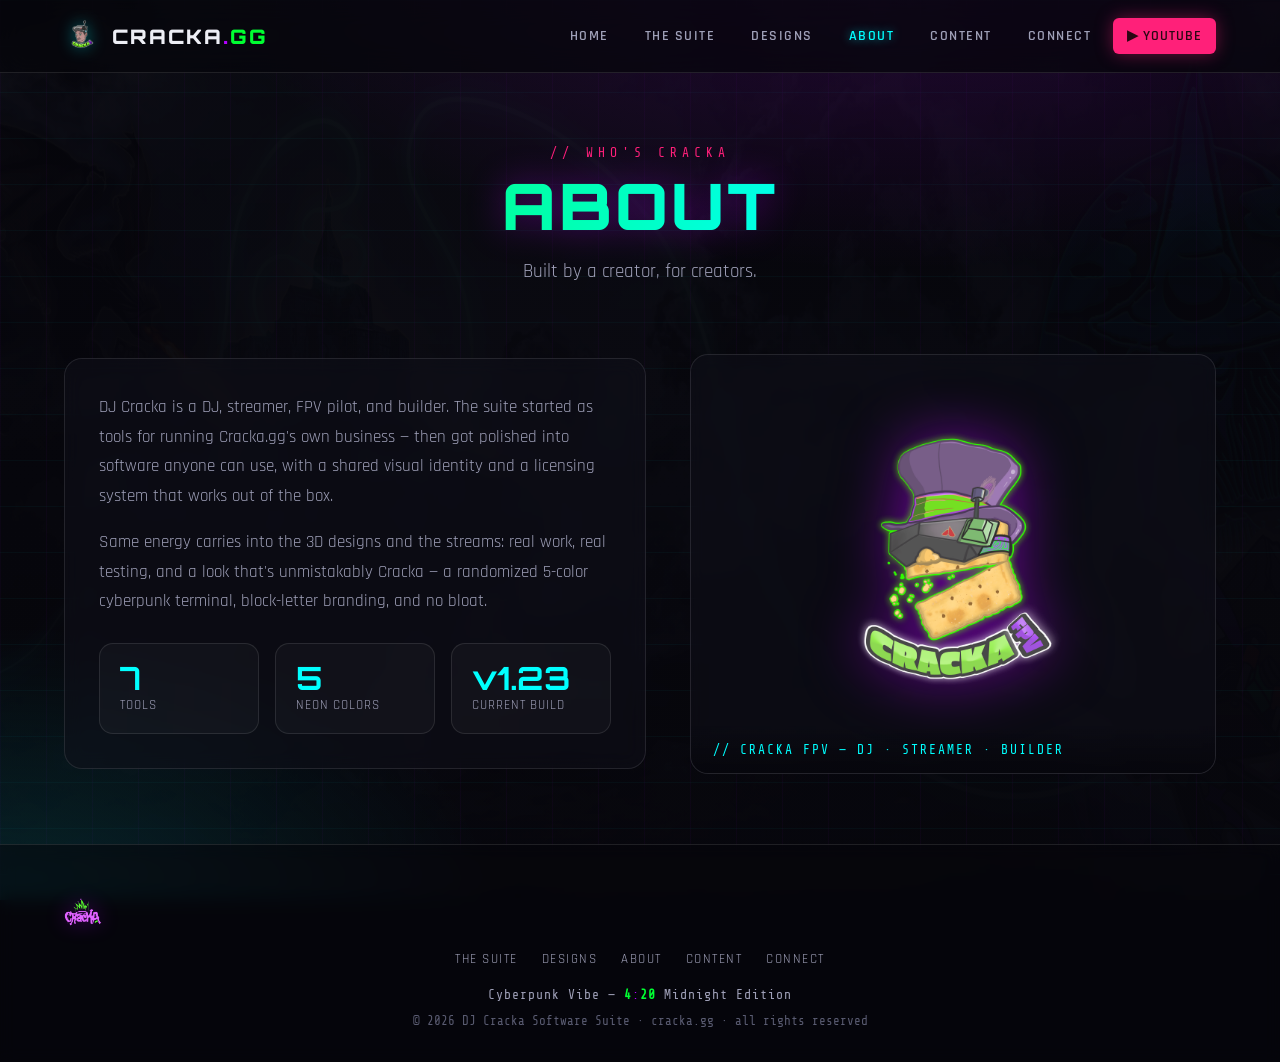
==== about.html @ da2304a5 "Add files via upload" ====
<!DOCTYPE html>
<html lang="en">
<head>
<meta charset="UTF-8">
<meta name="viewport" content="width=device-width, initial-scale=1.0">
<title>About — Cracka.gg</title>
<meta name="description" content="About DJ Cracka — DJ, streamer, FPV pilot, and builder behind the Cracka Software Suite.">
<link rel="icon" type="image/png" href="Cracka_FPV_Logo_Clear.png">
<link rel="preconnect" href="https://fonts.googleapis.com"><link rel="preconnect" href="https://fonts.gstatic.com" crossorigin>
<link href="https://fonts.googleapis.com/css2?family=Orbitron:wght@500;700;900&family=Chakra+Petch:wght@600;700&family=Rajdhani:wght@400;500;600;700&family=Share+Tech+Mono&display=swap" rel="stylesheet">
<link rel="stylesheet" href="style.css">
<style>
.about{display:grid;grid-template-columns:1.05fr .95fr;gap:44px;align-items:center}
.about-card{background:var(--glass);backdrop-filter:blur(10px);border:1px solid var(--line);border-radius:18px;padding:34px}
.about-card p{color:var(--mut);font-size:17px;line-height:1.75;margin-bottom:16px}
.about-card p:last-child{margin-bottom:0}
.metrics{display:flex;gap:16px;margin-top:26px;flex-wrap:wrap}
.metric{flex:1;min-width:120px;background:rgba(255,255,255,.03);border:1px solid var(--line);border-radius:14px;padding:18px 20px}
.metric b{font-family:'Orbitron';font-size:32px;display:block;color:var(--cyan);line-height:1}
.metric span{color:var(--mut);font-size:13px;letter-spacing:1px;text-transform:uppercase}
.portrait{position:relative;border-radius:18px;overflow:hidden;border:1px solid var(--line);min-height:420px;
  background:var(--glass);backdrop-filter:blur(8px);display:flex;align-items:center;justify-content:center}
.portrait img{height:280px;filter:drop-shadow(0 0 30px rgba(180,0,255,.55))}
.portrait .tagbar{position:absolute;bottom:0;left:0;right:0;padding:16px 22px;background:linear-gradient(180deg,transparent,rgba(6,6,12,.9));
  font-family:'Share Tech Mono';letter-spacing:2px;color:var(--cyan);font-size:13px}
@media(max-width:820px){.about{grid-template-columns:1fr}}
</style>
</head>
<body>

<header class="nav"><div class="wrap nav-in">
  <a class="brand" href="index.html"><img src="Cracka_FPV_Logo_Clear.png" alt=""><span>CRACKA<span class="dot">.</span><span class="gg">GG</span></span></a>
  <button class="burger" id="burger" aria-label="Menu">☰</button>
  <nav class="menu" id="menu">
    <a href="index.html">Home</a>
    <a href="suite.html">The Suite</a>
    <a href="designs.html">Designs</a>
    <a href="about.html" class="active">About</a>
    <a href="content.html">Content</a>
    <a href="connect.html">Connect</a>
    <a class="yt" href="connect.html">▶ YouTube</a>
  </nav>
</div></header>

<div class="page-head"><div class="wrap">
  <div class="eyebrow">// Who's Cracka</div>
  <h1>About</h1>
  <p>Built by a creator, for creators.</p>
</div></div>

<section><div class="wrap">
  <div class="about">
    <div class="about-card">
      <p>DJ Cracka is a DJ, streamer, FPV pilot, and builder. The suite started as tools for running Cracka.gg's own business — then got polished into software anyone can use, with a shared visual identity and a licensing system that works out of the box.</p>
      <p>Same energy carries into the 3D designs and the streams: real work, real testing, and a look that's unmistakably Cracka — a randomized 5-color cyberpunk terminal, block-letter branding, and no bloat.</p>
      <div class="metrics">
        <div class="metric"><b>7</b><span>Tools</span></div>
        <div class="metric"><b>5</b><span>Neon colors</span></div>
        <div class="metric"><b>v1.23</b><span>Current build</span></div>
      </div>
    </div>
    <div class="portrait">
      <img src="Cracka_FPV_MadHatter_Transparent.png" alt="Cracka">
      <div class="tagbar">// CRACKA FPV — DJ · STREAMER · BUILDER</div>
    </div>
  </div>
</div></section>

<footer class="foot"><div class="wrap">
  <img src="Cracka_Wordmark_GreenPurple.png" alt="DJ Cracka">
  <div class="foot-links"><a href="suite.html">The Suite</a><a href="designs.html">Designs</a><a href="about.html">About</a><a href="content.html">Content</a><a href="connect.html">Connect</a></div>
  <div class="midnight">Cyberpunk Vibe — <b>4</b><i>:</i><b>20</b> Midnight Edition</div>
  <div class="copy">© 2026 DJ Cracka Software Suite · cracka.gg · all rights reserved</div>
</div></footer>
<script>var b=document.getElementById('burger'),m=document.getElementById('menu');b.addEventListener('click',function(){m.classList.toggle('open')});</script>
</body>
</html>
---- style.css ----
/* ===== DJ Cracka Suite — cracka.gg shared theme ===== */
:root{
  --green:#00ff32; --purple:#b400ff; --pink:#ff2079; --yellow:#ffe600; --cyan:#00ffff;
  --bg:#06060c; --panel:rgba(18,18,28,0.55); --panel-solid:#11111d;
  --glass:rgba(16,16,26,0.5); --line:rgba(255,255,255,.10); --line-strong:rgba(255,255,255,.18);
  --txt:#edeef5; --mut:#9fa0b8;
}
*{margin:0;padding:0;box-sizing:border-box}
html{scroll-behavior:smooth}
body{background:var(--bg);color:var(--txt);font-family:'Rajdhani',sans-serif;min-height:100vh;overflow-x:hidden;position:relative}
/* fixed atmospheric background: banner + dark wash + neon grid */
body::before{content:"";position:fixed;inset:0;z-index:-2;
  background:url('banner.png') center top/cover no-repeat fixed;opacity:.16}
body::after{content:"";position:fixed;inset:0;z-index:-1;
  background:
    radial-gradient(1200px 600px at 70% -10%,rgba(180,0,255,.18),transparent 60%),
    radial-gradient(900px 500px at 0% 100%,rgba(0,255,255,.12),transparent 55%),
    linear-gradient(rgba(0,255,255,.03) 1px,transparent 1px),
    linear-gradient(90deg,rgba(180,0,255,.03) 1px,transparent 1px),
    linear-gradient(180deg,rgba(6,6,12,.72),rgba(6,6,12,.92));
  background-size:auto,auto,46px 46px,46px 46px,auto}
a{color:inherit;text-decoration:none}
img{max-width:100%;display:block}
.wrap{max-width:1200px;margin:0 auto;padding:0 24px}
h1,h2,h3{font-family:'Orbitron',sans-serif}

/* ===== NAV ===== */
.nav{position:sticky;top:0;z-index:80;background:rgba(6,6,12,.72);backdrop-filter:blur(14px);border-bottom:1px solid var(--line)}
.nav-in{display:flex;align-items:center;justify-content:space-between;height:72px}
.brand{display:flex;align-items:center;gap:12px;font-family:'Orbitron';font-weight:900;letter-spacing:2px;font-size:20px}
.brand img{height:36px;filter:drop-shadow(0 0 8px rgba(0,255,255,.4))}
.brand .dot{color:var(--purple)}.brand .gg{color:var(--green)}
.menu{display:flex;gap:8px;align-items:center}
.menu a{color:var(--mut);font-weight:600;font-size:14px;letter-spacing:1.5px;text-transform:uppercase;padding:9px 14px;border-radius:6px;transition:.2s}
.menu a:hover{color:var(--txt);background:rgba(255,255,255,.05)}
.menu a.active{color:var(--cyan);text-shadow:0 0 10px rgba(0,255,255,.6)}
.menu a.yt{background:var(--pink);color:#2a0713;letter-spacing:1px;box-shadow:0 0 18px rgba(255,32,121,.4)}
.menu a.yt:hover{background:var(--pink);color:#2a0713;box-shadow:0 0 26px rgba(255,32,121,.75)}
.burger{display:none;background:rgba(255,255,255,.04);border:1px solid var(--line);color:var(--txt);font-size:22px;width:46px;height:42px;border-radius:8px;cursor:pointer}

/* ===== BUTTONS ===== */
.btn{display:inline-block;padding:14px 30px;border-radius:6px;font-family:'Orbitron';font-weight:700;letter-spacing:1.5px;
  text-transform:uppercase;font-size:14px;transition:.2s;border:2px solid transparent;cursor:pointer}
.btn-p{background:var(--green);color:#052b0d;box-shadow:0 0 22px rgba(0,255,50,.4)}
.btn-p:hover{box-shadow:0 0 36px rgba(0,255,50,.8);transform:translateY(-2px)}
.btn-o{border-color:var(--cyan);color:var(--cyan);background:rgba(0,255,255,.05)}
.btn-o:hover{background:rgba(0,255,255,.14);box-shadow:0 0 26px rgba(0,255,255,.4)}

/* ===== PAGE HEADER ===== */
.page-head{padding:72px 0 40px;text-align:center;position:relative}
.eyebrow{font-family:'Share Tech Mono';color:var(--pink);letter-spacing:5px;text-transform:uppercase;font-size:13px;margin-bottom:12px}
.page-head h1{font-size:clamp(34px,6vw,64px);font-weight:900;letter-spacing:3px;text-transform:uppercase;
  background:linear-gradient(100deg,#00ff32,#00ffff 35%,#b400ff 70%,#ff2079);background-size:200% auto;
  -webkit-background-clip:text;background-clip:text;-webkit-text-fill-color:transparent;color:transparent;
  filter:drop-shadow(0 0 18px rgba(180,0,255,.4));animation:flow 8s ease-in-out infinite;line-height:1.05}
@keyframes flow{0%,100%{background-position:0% 50%}50%{background-position:100% 50%}}
.page-head p{color:var(--mut);font-size:19px;max-width:640px;margin:18px auto 0;line-height:1.6}
section{padding:26px 0 70px;position:relative}

/* ===== GLASS CARDS ===== */
.grid{display:grid;grid-template-columns:repeat(auto-fit,minmax(290px,1fr));gap:24px}
.card{background:var(--glass);backdrop-filter:blur(10px);border:1px solid var(--line);border-radius:16px;overflow:hidden;
  transition:.28s;position:relative}
.card::before{content:"";position:absolute;top:0;left:0;right:0;height:3px;background:var(--ac,var(--cyan));opacity:.9}
.card:hover{transform:translateY(-7px);border-color:var(--ac,var(--cyan));box-shadow:0 18px 50px -14px var(--ac,rgba(0,255,255,.5))}
.card-media{position:relative;aspect-ratio:16/10;overflow:hidden;background:#05050b;border-bottom:1px solid var(--line)}
.card-media img{width:100%;height:100%;object-fit:cover;transition:.4s}
.card:hover .card-media img{transform:scale(1.06)}
.card-media .veil{position:absolute;inset:0;background:linear-gradient(180deg,transparent 40%,rgba(6,6,12,.85))}
.card-media .badge{position:absolute;top:12px;right:12px;font-family:'Share Tech Mono';font-size:11px;letter-spacing:1px;
  text-transform:uppercase;color:var(--ac,var(--cyan));background:rgba(6,6,12,.7);border:1px solid var(--ac,var(--cyan));
  border-radius:20px;padding:4px 12px;backdrop-filter:blur(4px)}
.card-body{padding:20px 22px}
.card-body h3{font-size:19px;letter-spacing:.5px;margin-bottom:9px;color:#fff}
.card-body p{color:var(--mut);font-size:15px;line-height:1.55}

/* ===== FOOTER ===== */
.foot{border-top:1px solid var(--line);padding:46px 0 34px;text-align:center;background:rgba(6,6,12,.55);backdrop-filter:blur(8px)}
.foot img{height:42px;margin-bottom:18px;filter:drop-shadow(0 0 10px rgba(180,0,255,.4))}
.foot-links{display:flex;gap:24px;justify-content:center;flex-wrap:wrap;margin-bottom:20px;font-size:13px;
  letter-spacing:1.5px;text-transform:uppercase;color:var(--mut)}
.foot-links a:hover{color:var(--cyan)}
.midnight{font-family:'Share Tech Mono';font-size:13px;letter-spacing:1px;color:var(--mut)}
.midnight b{color:var(--green)}.midnight i{color:var(--purple);font-style:normal}
.copy{color:#5a5c72;font-size:12.5px;margin-top:12px;font-family:'Share Tech Mono'}

@media(max-width:900px){
  .burger{display:block}
  .menu{position:absolute;top:72px;left:0;right:0;flex-direction:column;align-items:stretch;gap:4px;
    background:rgba(6,6,12,.98);border-bottom:1px solid var(--line);padding:14px 20px;display:none}
  .menu.open{display:flex}
  .menu a{padding:12px 10px}
}
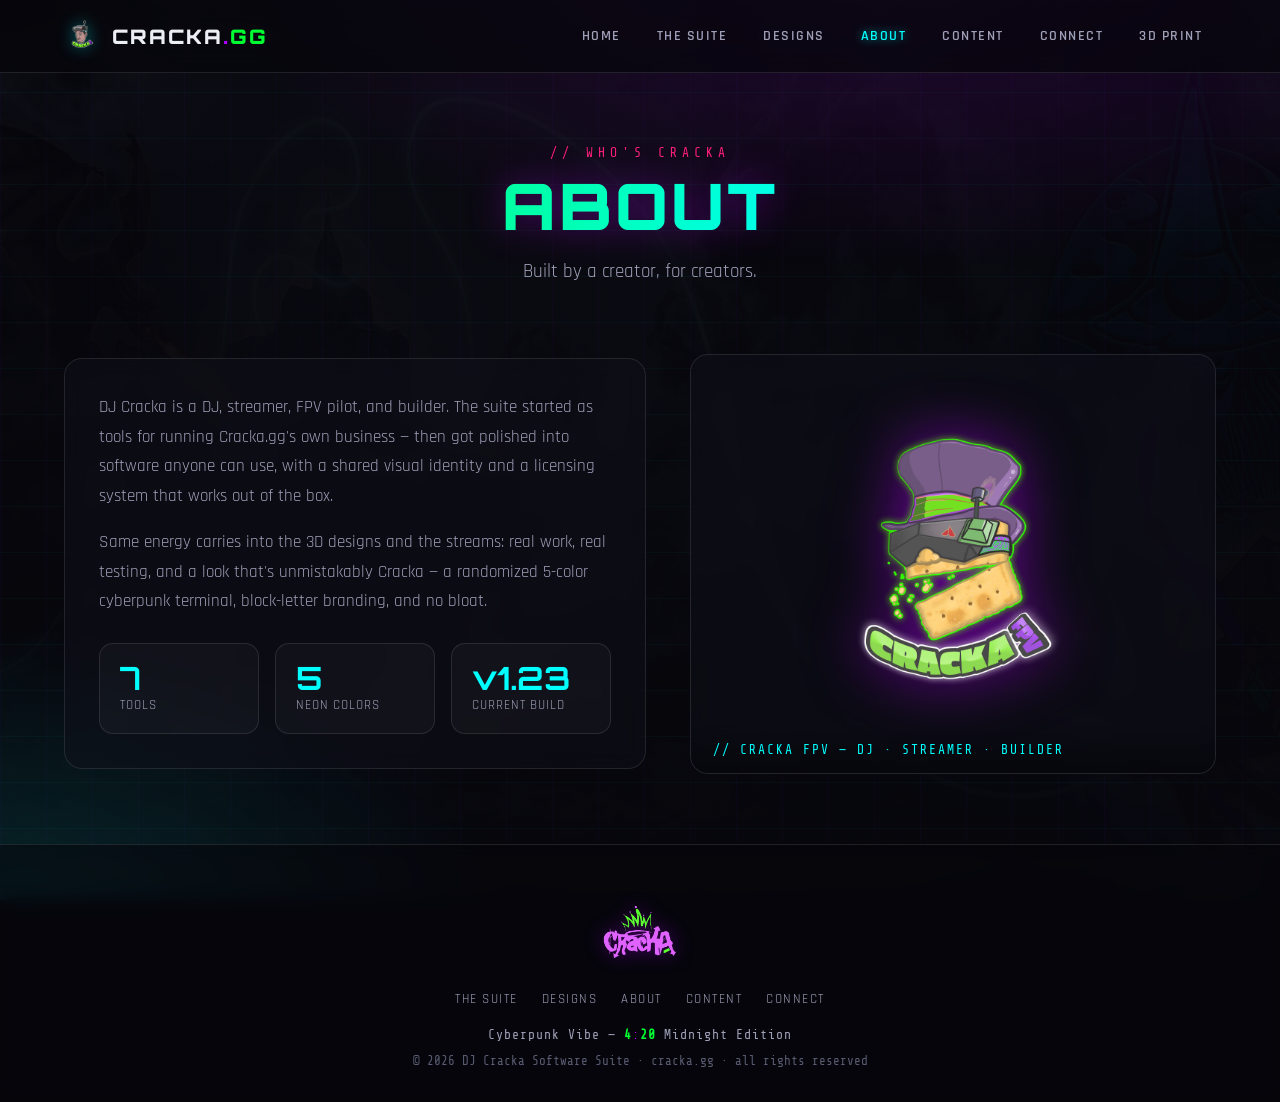
==== commit 160c2e8f: "Add files via upload" ====
--- a/about.html
+++ b/about.html
@@ -38,7 +38,7 @@
     <a href="about.html" class="active">About</a>
     <a href="content.html">Content</a>
     <a href="connect.html">Connect</a>
-    <a class="yt" href="connect.html">▶ YouTube</a>
+    <a href="prints.html">3D Print</a>
   </nav>
 </div></header>
 
--- a/style.css
+++ b/style.css
@@ -10,7 +10,7 @@
 body{background:var(--bg);color:var(--txt);font-family:'Rajdhani',sans-serif;min-height:100vh;overflow-x:hidden;position:relative}
 /* fixed atmospheric background: banner + dark wash + neon grid */
 body::before{content:"";position:fixed;inset:0;z-index:-2;
-  background:url('banner.png') center top/cover no-repeat fixed;opacity:.16}
+  background:url('banner.png') center center/cover no-repeat fixed;opacity:.16}
 body::after{content:"";position:fixed;inset:0;z-index:-1;
   background:
     radial-gradient(1200px 600px at 70% -10%,rgba(180,0,255,.18),transparent 60%),
@@ -76,7 +76,7 @@
 
 /* ===== FOOTER ===== */
 .foot{border-top:1px solid var(--line);padding:46px 0 34px;text-align:center;background:rgba(6,6,12,.55);backdrop-filter:blur(8px)}
-.foot img{height:42px;margin-bottom:18px;filter:drop-shadow(0 0 10px rgba(180,0,255,.4))}
+.foot img{height:82px;margin:0 auto 18px;display:block;filter:drop-shadow(0 0 10px rgba(180,0,255,.4))}
 .foot-links{display:flex;gap:24px;justify-content:center;flex-wrap:wrap;margin-bottom:20px;font-size:13px;
   letter-spacing:1.5px;text-transform:uppercase;color:var(--mut)}
 .foot-links a:hover{color:var(--cyan)}
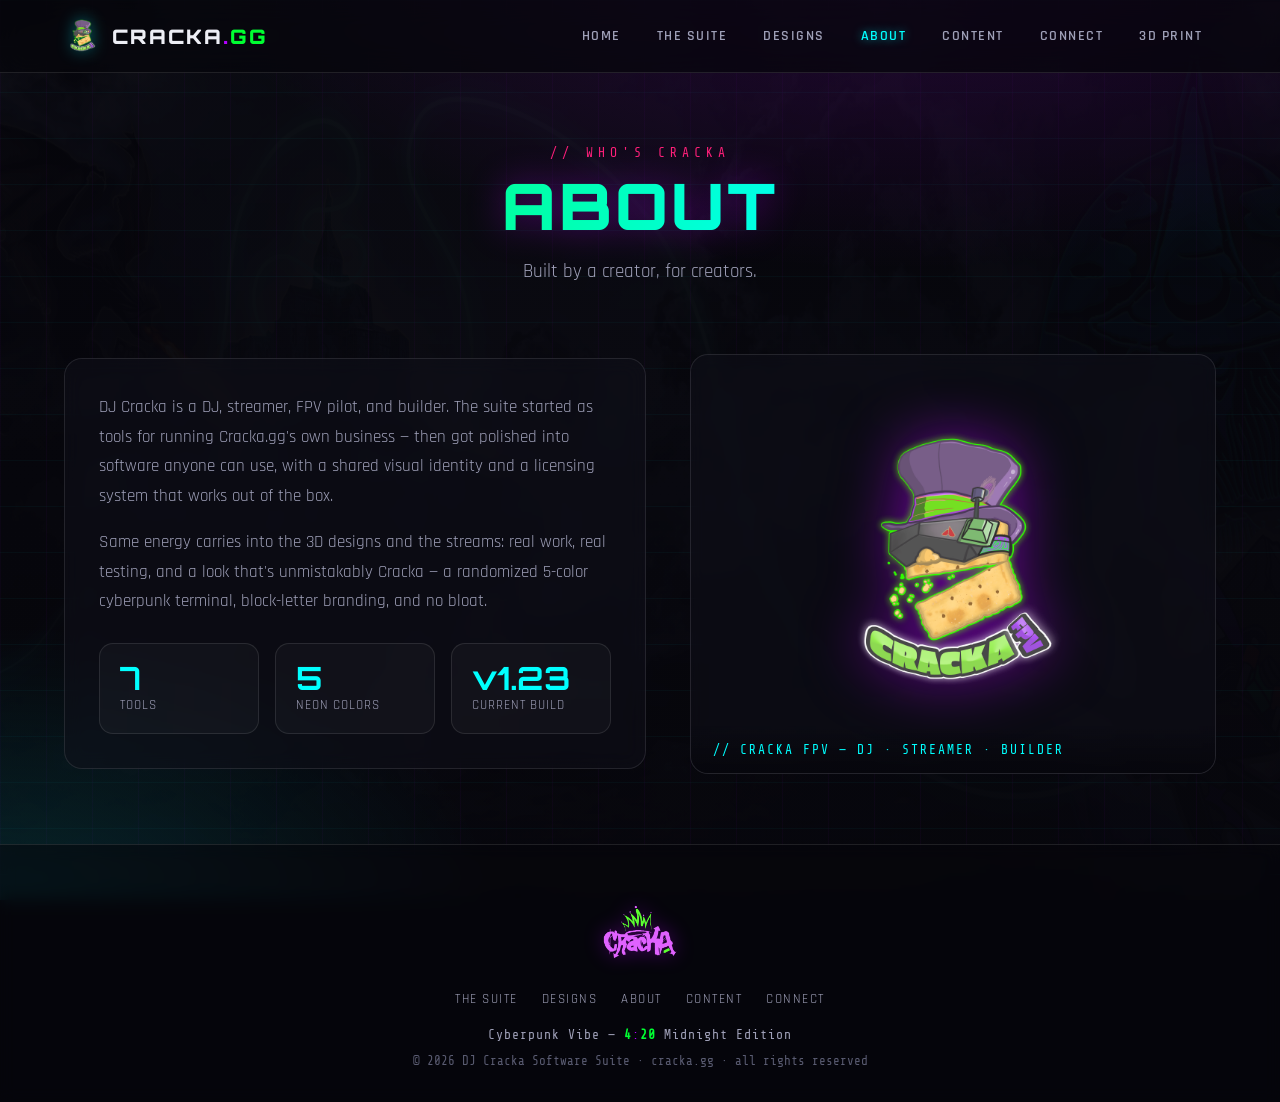
==== commit 737403a1: "Mad Hatter header logo + new favicon set" ====
--- a/about.html
+++ b/about.html
@@ -5,7 +5,7 @@
 <meta name="viewport" content="width=device-width, initial-scale=1.0">
 <title>About — Cracka.gg</title>
 <meta name="description" content="About DJ Cracka — DJ, streamer, FPV pilot, and builder behind the Cracka Software Suite.">
-<link rel="icon" type="image/png" href="Cracka_FPV_Logo_Clear.png">
+<link rel="icon" type="image/png" sizes="32x32" href="favicon-32.png"><link rel="icon" type="image/png" sizes="192x192" href="favicon-192.png"><link rel="icon" href="favicon.ico" sizes="any"><link rel="apple-touch-icon" href="apple-touch-icon.png">
 <link rel="preconnect" href="https://fonts.googleapis.com"><link rel="preconnect" href="https://fonts.gstatic.com" crossorigin>
 <link href="https://fonts.googleapis.com/css2?family=Orbitron:wght@500;700;900&family=Chakra+Petch:wght@600;700&family=Rajdhani:wght@400;500;600;700&family=Share+Tech+Mono&display=swap" rel="stylesheet">
 <link rel="stylesheet" href="style.css">
@@ -29,7 +29,7 @@
 <body>
 
 <header class="nav"><div class="wrap nav-in">
-  <a class="brand" href="index.html"><img src="Cracka_FPV_Logo_Clear.png" alt=""><span>CRACKA<span class="dot">.</span><span class="gg">GG</span></span></a>
+  <a class="brand" href="index.html"><img src="MadHatter_header.png" alt="Cracka FPV"><span>CRACKA<span class="dot">.</span><span class="gg">GG</span></span></a>
   <button class="burger" id="burger" aria-label="Menu">☰</button>
   <nav class="menu" id="menu">
     <a href="index.html">Home</a>
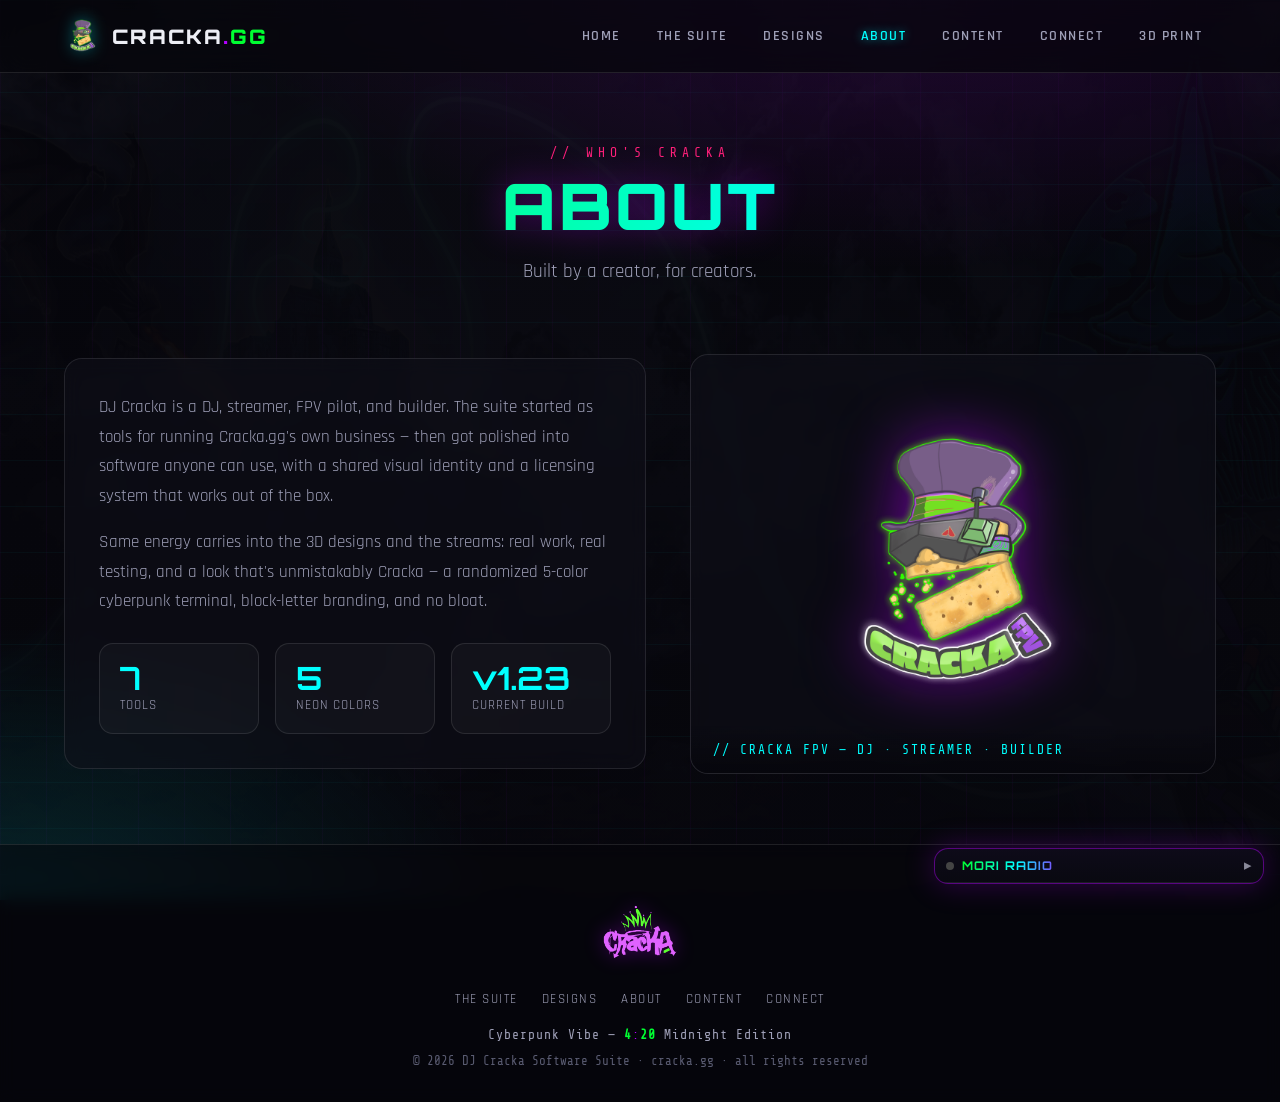
==== commit 6f470c33: "Add Mori radio mini-player + Kokoro news ticker to all hub pages Add Mori radio mini-player + Kokoro" ====
--- a/about.html
+++ b/about.html
@@ -73,5 +73,119 @@
   <div class="copy">© 2026 DJ Cracka Software Suite · cracka.gg · all rights reserved</div>
 </div></footer>
 <script>var b=document.getElementById('burger'),m=document.getElementById('menu');b.addEventListener('click',function(){m.classList.toggle('open')});</script>
+<!-- ===== MORI RADIO MINI-PLAYER — drop in once before </body> on every site ===== -->
+<!-- Docked bottom-right. Pulls all channels from /api/stations. ⧉ Pop out keeps playing across -->
+<!-- page loads & games. HTML5 audio (separate from DJ Mori in Discord VC). Golden-rule component. -->
+<style>
+#mori-rp{position:fixed;right:16px;bottom:16px;width:330px;max-width:calc(100vw - 24px);z-index:60;
+  background:linear-gradient(180deg,rgba(14,11,26,.97),rgba(9,9,17,.97));border:1px solid rgba(180,0,255,.45);
+  border-radius:14px;box-shadow:0 0 30px rgba(180,0,255,.25);overflow:hidden;font-family:'Rajdhani',sans-serif;color:#e7e9f5}
+#mori-rp .rp-hd{display:flex;align-items:center;gap:8px;padding:9px 11px;border-bottom:1px solid rgba(255,255,255,.08);cursor:pointer}
+#mori-rp .rp-hd .dot{width:8px;height:8px;border-radius:50%;background:#444;flex:0 0 auto}
+#mori-rp.playing .rp-hd .dot{background:#00ff32;box-shadow:0 0 8px #00ff32}
+#mori-rp .rp-hd b{font-family:'Orbitron',sans-serif;font-size:12px;letter-spacing:1px;background:linear-gradient(90deg,#00ff32,#00ffff,#b400ff,#ff2079,#00ff32);background-size:240% auto;-webkit-background-clip:text;background-clip:text;-webkit-text-fill-color:transparent;animation:mori-wave 7s ease-in-out infinite}
+#mori-rp .rp-hd .rp-col{margin-left:auto;color:#8a8a9a;font-size:15px;line-height:1}
+#mori-rp .rp-bd{padding:10px 11px;display:flex;flex-direction:column;gap:9px}
+#mori-rp.collapsed .rp-bd{display:none}
+#mori-rp .rp-now{font-family:'Share Tech Mono',monospace;font-size:10px;color:#00ffff;white-space:nowrap;overflow:hidden;text-overflow:ellipsis}
+#mori-rp select{background:rgba(255,255,255,.05);border:1px solid rgba(255,255,255,.14);border-radius:8px;color:#fff;font-family:'Rajdhani';font-size:13px;padding:7px 9px}
+#mori-rp select option{background:#0d0b16}
+#mori-rp .rp-ctl{display:flex;align-items:center;gap:9px}
+#mori-rp .rp-pp{width:38px;height:38px;border-radius:50%;border:2px solid #00ff32;background:rgba(0,255,50,.08);color:#00ff32;font-size:15px;cursor:pointer;flex:0 0 auto}
+#mori-rp .rp-pp:hover{background:rgba(0,255,50,.18)}
+#mori-rp input[type=range]{flex:1;accent-color:#b400ff}
+#mori-rp .rp-pop{font-family:'Chakra Petch',sans-serif;font-weight:700;font-size:11px;border:1px solid rgba(0,255,255,.4);background:rgba(0,255,255,.08);color:#00ffff;border-radius:8px;padding:7px 9px;cursor:pointer}
+#mori-rp .rp-pop:hover{background:rgba(0,255,255,.18)}
+#mori-rp .rp-hint{font-family:'Share Tech Mono';font-size:9px;color:#8a8a9a}
+</style>
+<div id="mori-rp" class="collapsed" aria-label="Mori radio player">
+  <div class="rp-hd" id="rp-hd"><span class="dot"></span><b>MORI RADIO</b><span class="rp-col" id="rp-col">▸</span></div>
+  <div class="rp-bd">
+    <div class="rp-now" id="rp-now">— pick a station —</div>
+    <select id="rp-sel"><option>Loading channels…</option></select>
+    <div class="rp-ctl"><button class="rp-pp" id="rp-pp" aria-label="Play">▶</button>
+      <input type="range" id="rp-vol" min="0" max="100" value="80" aria-label="Volume">
+      <button class="rp-pop" id="rp-pop" title="Keep playing across pages">⧉</button></div>
+    <div class="rp-hint">In-browser · ⧉ pop out to keep playing across pages</div>
+  </div>
+</div>
+<audio id="rp-audio"></audio>
+<script>
+(function(){
+  var API='https://mori.cracka.gg';
+  var $=function(i){return document.getElementById(i);};
+  var box=$('mori-rp'), sel=$('rp-sel'), au=$('rp-audio'), pp=$('rp-pp'), pop=null, STA=[];
+  function LS(k,v){try{if(v===undefined)return localStorage.getItem('moriRP_'+k);localStorage.setItem('moriRP_'+k,v);}catch(_){}}
+  if(LS('open')==='1') box.classList.remove('collapsed');
+  $('rp-hd').onclick=function(){var c=box.classList.toggle('collapsed');$('rp-col').textContent=c?'▸':'▾';LS('open',c?'0':'1');};
+  $('rp-col').textContent=box.classList.contains('collapsed')?'▸':'▾';
+  function cur(){return STA[Number(sel.value)||0]||null;}
+  function play(){var st=cur();if(!st)return;au.src=st.u;au.volume=(Number($('rp-vol').value)||80)/100;au.play().then(function(){box.classList.add('playing');pp.textContent='⏸';$('rp-now').textContent='▶ '+st.n;}).catch(function(){$('rp-now').textContent='⚠ tap ▶ again';});}
+  function stop(){au.pause();box.classList.remove('playing');pp.textContent='▶';}
+  pp.onclick=function(){if(au.paused)play();else stop();};
+  sel.onchange=function(){LS('sta',sel.value);if(!au.paused)play();else{var st=cur();if(st)$('rp-now').textContent='— '+st.n+' —';}};
+  var v0=LS('vol'); if(v0)$('rp-vol').value=v0;
+  $('rp-vol').oninput=function(){au.volume=(Number(this.value)||0)/100;LS('vol',this.value);if(pop&&!pop.closed){try{pop.postMessage({vol:au.volume},'*');}catch(_){}}};
+  $('rp-pop').onclick=function(){var st=cur();if(!st)return;stop();
+    var html='<!doctype html><meta charset=utf-8><title>Mori Radio</title><body style="margin:0;background:#0b0b17;color:#e7e9f5;font-family:sans-serif;display:flex;flex-direction:column;align-items:center;justify-content:center;height:100vh;gap:10px">'+
+      '<div style="font:700 13px Orbitron,sans-serif;letter-spacing:1px;color:#00ffff">MORI RADIO</div><div id=n style="font:11px monospace;color:#8a8a9a">'+st.n+'</div>'+
+      '<audio id=a autoplay controls src="'+st.u+'" style="width:300px"></audio><div style="font:10px monospace;color:#8a8a9a">Keeps playing while you browse. Close to stop.</div>'+
+      '<'+'script>onmessage=function(e){if(e.data&&e.data.vol!=null)document.getElementById("a").volume=e.data.vol;}<'+'/script>';
+    pop=window.open('','moriRadio','width=360,height=190');if(pop){pop.document.write(html);pop.document.close();$('rp-now').textContent='⧉ playing in pop-out';}else{$('rp-now').textContent='⚠ allow pop-ups';play();}};
+  fetch(API+'/api/stations').then(function(r){return r.json();}).then(function(d){STA=(d&&d.stations)||[];if(!STA.length){sel.innerHTML='<option>No channels</option>';return;}
+    sel.innerHTML=STA.map(function(s,i){return '<option value="'+i+'">'+(s.n||('Station '+(i+1))).replace(/</g,'&lt;')+'</option>';}).join('');
+    var last=LS('sta');if(last!=null&&STA[Number(last)]){sel.value=last;}$('rp-now').textContent='— '+(cur()?cur().n:'')+' —';
+  }).catch(function(){sel.innerHTML='<option>Channels unavailable</option>';});
+})();
+</script>
+<!-- ===== END MORI RADIO MINI-PLAYER ===== -->
+
+  <!-- ===== MORI TTS TICKER BAR ===== -->
+  <div id="mori-tick" class="mt-empty" role="region" aria-label="Mori news ticker" style="max-width:1180px;margin:20px auto">
+    <span class="mt-tag">📡 <b>MORI</b></span>
+    <button class="mt-btn" id="mt-pause" title="Pause scrolling" aria-label="Pause scrolling" aria-pressed="false">⏸</button>
+    <div class="mt-view"><div class="mt-track" id="mt-track"></div></div>
+    <button class="mt-btn" id="mt-spk" title="Hear the latest headline" aria-label="Speak latest headline" aria-pressed="false">🔊</button>
+  </div>
+  <style>
+  #mori-tick{position:relative;display:flex;align-items:center;gap:8px;width:100%;font-family:'Rajdhani','Segoe UI',sans-serif;font-size:14px;font-weight:600;background:linear-gradient(90deg,rgba(9,9,17,.94),rgba(17,9,28,.94));border-top:1px solid rgba(180,0,255,.35);border-bottom:1px solid rgba(0,255,255,.22);color:#dfe6ff;padding:7px 12px;box-sizing:border-box;overflow:hidden;border-radius:10px}
+  #mori-tick .mt-tag{flex:0 0 auto;display:flex;align-items:center;gap:6px;font-family:'Share Tech Mono',monospace;font-size:10px;letter-spacing:1px;text-transform:uppercase;color:#00ffff;border-right:1px solid rgba(255,255,255,.12);padding-right:10px}
+  #mori-tick .mt-tag b{background:linear-gradient(90deg,#00ff32,#00ffff,#b400ff,#ff2079,#00ff32);background-size:240% auto;-webkit-background-clip:text;background-clip:text;-webkit-text-fill-color:transparent;animation:mori-wave 7s ease-in-out infinite}
+  @keyframes mori-wave{0%,100%{background-position:0 50%}50%{background-position:100% 50%}}
+  #mori-tick .mt-view{flex:1 1 auto;overflow:hidden;white-space:nowrap;position:relative;-webkit-mask-image:linear-gradient(90deg,transparent,#000 3%,#000 97%,transparent);mask-image:linear-gradient(90deg,transparent,#000 3%,#000 97%,transparent)}
+  #mori-tick .mt-track{display:inline-block;white-space:nowrap;padding-left:100%;animation:mt-scroll 40s linear infinite;will-change:transform}
+  #mori-tick.mt-paused .mt-track,#mori-tick .mt-view:hover .mt-track{animation-play-state:paused}
+  #mori-tick .mt-track a{text-decoration:none}#mori-tick .mt-track a:hover{text-decoration:underline}
+  #mori-tick .mt-sep{color:#5a5a72;margin:0 15px}
+  #mori-tick .mt-btn{flex:0 0 auto;cursor:pointer;border:1px solid rgba(0,255,255,.35);background:rgba(0,255,255,.06);color:#00ffff;border-radius:8px;font-size:13px;line-height:1;padding:5px 8px;transition:.15s}
+  #mori-tick .mt-btn:hover{background:rgba(0,255,255,.18);box-shadow:0 0 10px rgba(0,255,255,.3)}
+  #mori-tick .mt-btn[aria-pressed="true"]{background:rgba(0,255,50,.18);border-color:rgba(0,255,50,.5);color:#00ff64}
+  #mori-tick.mt-empty{display:none}
+  @keyframes mt-scroll{from{transform:translateX(0)}to{transform:translateX(-100%)}}
+  @media(prefers-reduced-motion:reduce){#mori-tick .mt-track{animation-duration:0s;padding-left:0}}
+  </style>
+  <script>
+  (function(){
+    var API='https://mori.cracka.gg', GUILD='';
+    var PALETTE=['#00ff32','#00ffff','#b400ff','#ff2079','#ffe600'];
+    var FONTS={'':'', rajdhani:"'Rajdhani',sans-serif", chakra:"'Chakra Petch',sans-serif", mono:"'Share Tech Mono',monospace", system:"system-ui,Segoe UI,sans-serif"};
+    var bar=document.getElementById('mori-tick'), track=document.getElementById('mt-track'), spk=document.getElementById('mt-spk'), pause=document.getElementById('mt-pause');
+    var items=[], cfg={enabled:true,engine:'browser',voice:'af_bella',rate:'1'}, kokoroReady=false, cur=null, audio=null;
+    var _speed=3;
+    function applySpeed(){ var PXPS={1:22,2:38,3:55,4:78,5:110}; var w=track.scrollWidth||0; var v=PXPS[_speed]||55; track.style.animationDuration=(w>40?(w/v):40).toFixed(1)+'s'; }
+    function esc(s){return String(s==null?'':s).replace(/[&<>"]/g,function(c){return{'&':'&amp;','<':'&lt;','>':'&gt;','"':'&quot;'}[c];});}
+    function applyDisp(d){ d=d||{}; _speed=Math.max(1,Math.min(5,Number(d.speed)||3)); if(d.font&&FONTS[d.font])bar.style.fontFamily=FONTS[d.font]; if(d.size)bar.style.fontSize=(Number(d.size)||14)+'px'; }
+    function chunkHtml(){ return items.map(function(it,i){ var col=PALETTE[i%PALETTE.length], t=esc(it.title||''); return it.link?'<a href="'+esc(it.link)+'" target="_blank" rel="noopener" style="color:'+col+'">'+t+'</a>':'<span style="color:'+col+'">'+t+'</span>'; }).join('<span class="mt-sep">◆</span>'); }
+    function render(){ if(!items.length){ bar.className='mt-empty'; return; } bar.className=''; var h=chunkHtml(); track.innerHTML=h+'<span class="mt-sep">◆</span>'+h; cur=(items[0]&&items[0].title)?items[0].title:null; spk.style.display=(cfg.enabled===false)?'none':''; applySpeed(); }
+    pause.addEventListener('click',function(){ var p=bar.classList.toggle('mt-paused'); pause.setAttribute('aria-pressed',p?'true':'false'); pause.textContent=p?'▶':'⏸'; pause.title=p?'Resume scrolling':'Pause scrolling'; });
+    function stopAudio(){ try{ if(audio){audio.pause();audio=null;} window.speechSynthesis&&window.speechSynthesis.cancel(); }catch(_){} spk.setAttribute('aria-pressed','false'); }
+    function speakBrowser(text){ if(!('speechSynthesis' in window))return false; try{ window.speechSynthesis.cancel(); var u=new SpeechSynthesisUtterance(text); u.rate=parseFloat(cfg.rate)||1; u.onend=function(){spk.setAttribute('aria-pressed','false');}; window.speechSynthesis.speak(u); return true; }catch(_){ return false; } }
+    function speakKokoro(text){ fetch(API+'/api/tts/say',{method:'POST',headers:{'content-type':'application/json'},body:JSON.stringify({text:text,voice:cfg.voice})}).then(function(r){return r.json().catch(function(){return{};});}).then(function(r){ if(r.audioB64){ audio=new Audio('data:'+(r.contentType||'audio/mpeg')+';base64,'+r.audioB64); audio.onended=function(){spk.setAttribute('aria-pressed','false');}; audio.play(); } else { if(!speakBrowser(text)) spk.setAttribute('aria-pressed','false'); } }).catch(function(){ if(!speakBrowser(text)) spk.setAttribute('aria-pressed','false'); }); }
+    spk.addEventListener('click',function(){ if(spk.getAttribute('aria-pressed')==='true'){ stopAudio(); return; } if(!cur)return; spk.setAttribute('aria-pressed','true'); if(cfg.engine==='kokoro')speakKokoro(cur); else if(!speakBrowser(cur))speakKokoro(cur); });
+    fetch(API+'/api/ticker'+(GUILD?('?guild='+encodeURIComponent(GUILD)):'')).then(function(r){return r.json();}).then(function(d){ items=(d&&d.items)||[]; if(d&&d.tts)cfg=d.tts; kokoroReady=!!(d&&d.kokoro); applyDisp(d&&d.ticker); render(); if(document.fonts&&document.fonts.ready){document.fonts.ready.then(applySpeed);} window.addEventListener('resize',applySpeed); }).catch(function(){ bar.className='mt-empty'; });
+  })();
+  </script>
+  <!-- ===== END MORI TTS TICKER BAR ===== -->
+
 </body>
 </html>
